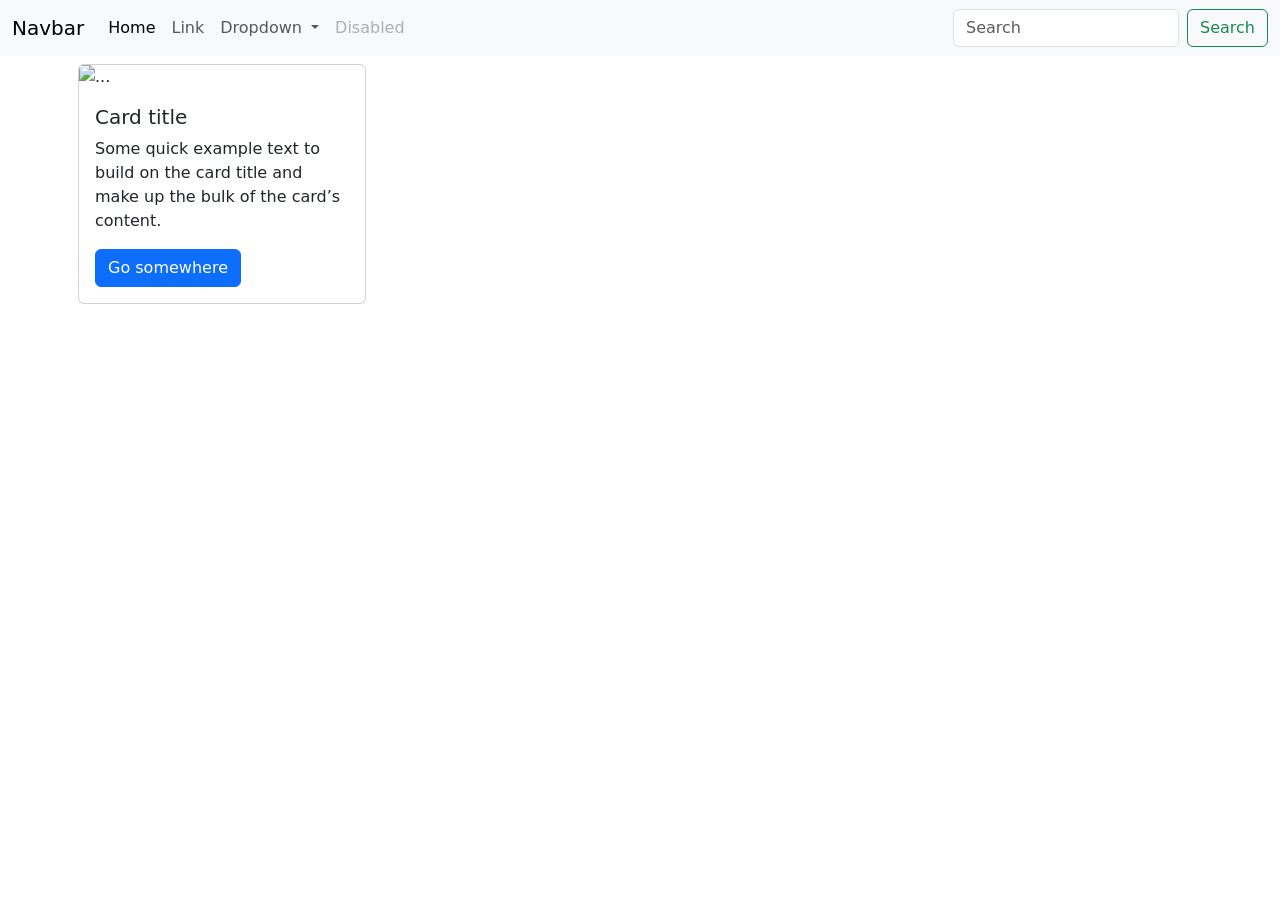
==== index.html @ fd41ba35 "ok" ====
<!DOCTYPE html>
<html lang="en">

<head>
    <meta charset="UTF-8">
    <meta name="viewport" content="width=device-width, initial-scale=1.0">
    <title>Document</title>
    <link rel="stylesheet" href="static/css/style.css">
    <link href="https://cdn.jsdelivr.net/npm/bootstrap@5.3.8/dist/css/bootstrap.min.css" rel="stylesheet"
        integrity="sha384-sRIl4kxILFvY47J16cr9ZwB07vP4J8+LH7qKQnuqkuIAvNWLzeN8tE5YBujZqJLB" crossorigin="anonymous">
</head>

<body>
    <header>
        <nav class="navbar navbar-expand-lg bg-body-tertiary">
            <div class="container-fluid">
                <a class="navbar-brand" href="#">Navbar</a>
                <button class="navbar-toggler" type="button" data-bs-toggle="collapse"
                    data-bs-target="#navbarSupportedContent" aria-controls="navbarSupportedContent"
                    aria-expanded="false" aria-label="Toggle navigation">
                    <span class="navbar-toggler-icon"></span>
                </button>
                <div class="collapse navbar-collapse" id="navbarSupportedContent">
                    <ul class="navbar-nav me-auto mb-2 mb-lg-0">
                        <li class="nav-item">
                            <a class="nav-link active" aria-current="page" href="#">Home</a>
                        </li>
                        <li class="nav-item">
                            <a class="nav-link" href="#">Link</a>
                        </li>
                        <li class="nav-item dropdown">
                            <a class="nav-link dropdown-toggle" href="#" role="button" data-bs-toggle="dropdown"
                                aria-expanded="false">
                                Dropdown
                            </a>
                            <ul class="dropdown-menu">
                                <li><a class="dropdown-item" href="#">Action</a></li>
                                <li><a class="dropdown-item" href="#">Another action</a></li>
                                <li>
                                    <hr class="dropdown-divider">
                                </li>
                                <li><a class="dropdown-item" href="#">Something else here</a></li>
                            </ul>
                        </li>
                        <li class="nav-item">
                            <a class="nav-link disabled" aria-disabled="true">Disabled</a>
                        </li>
                    </ul>
                    <form class="d-flex" role="search">
                        <input class="form-control me-2" type="search" placeholder="Search" aria-label="Search" />
                        <button class="btn btn-outline-success" type="submit">Search</button>
                    </form>
                </div>
            </div>
        </nav>
    </header>
    <div class="container p-2">
        <div class="card" style="width: 18rem;">
            <img src="..." class="card-img-top" alt="...">
            <div class="card-body">
                <h5 class="card-title">Card title</h5>
                <p class="card-text">Some quick example text to build on the card title and make up the bulk of the
                    card’s content.</p>
                <a href="#" class="btn btn-primary" onclick="contruirfrases()">Go somewhere</a>
            </div>
        </div>
    </div>


    <script src="static/js/script.js"></script>
</body>

</html>
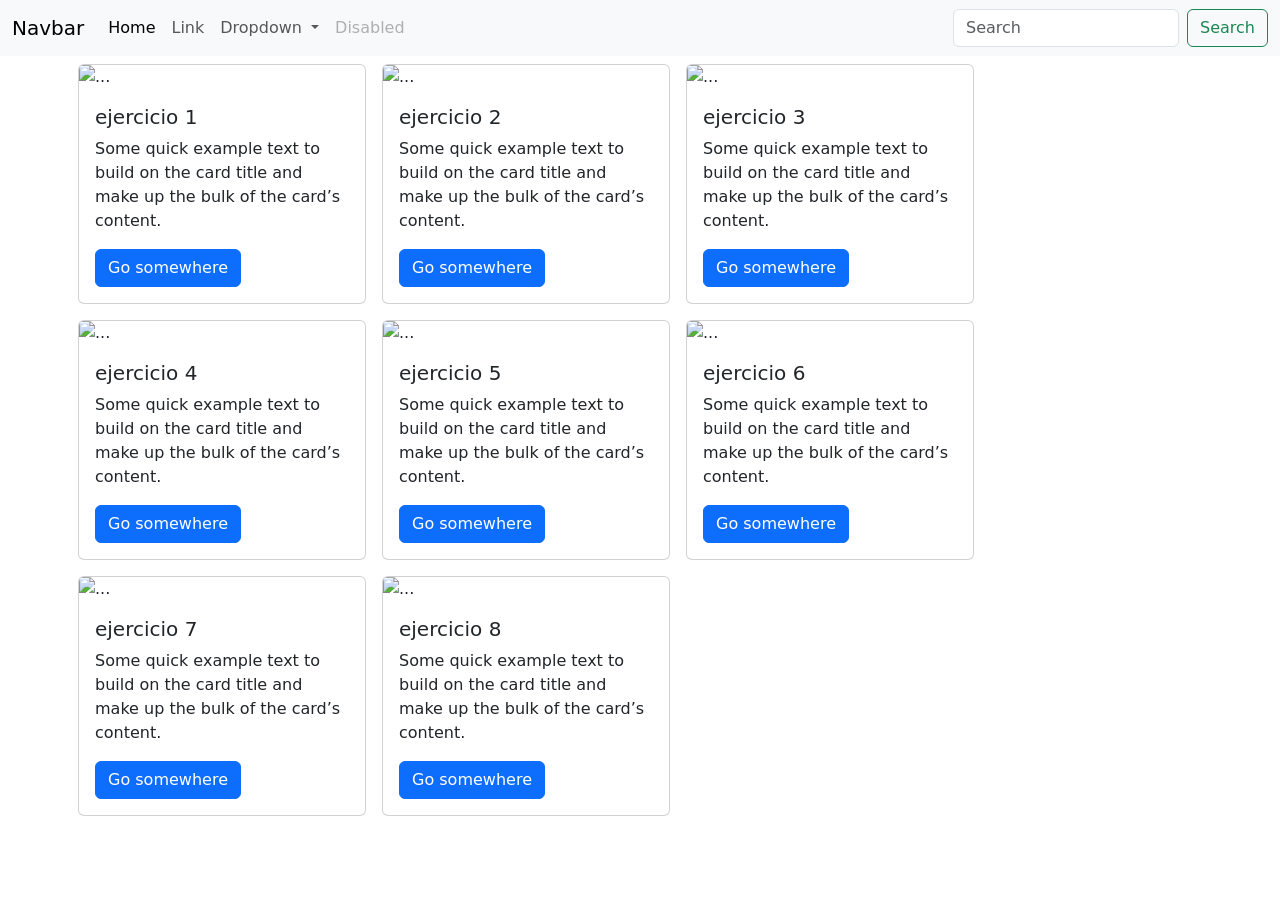
==== commit 81acdf05: "ok" ====
--- a/index.html
+++ b/index.html
@@ -54,16 +54,87 @@
             </div>
         </nav>
     </header>
-    <div class="container p-2">
+    <div class="container p-2 d-flex gap-3 flex-wrap">
         <div class="card" style="width: 18rem;">
             <img src="..." class="card-img-top" alt="...">
             <div class="card-body">
-                <h5 class="card-title">Card title</h5>
+                <h5 class="card-title">ejercicio 1</h5>
                 <p class="card-text">Some quick example text to build on the card title and make up the bulk of the
                     card’s content.</p>
-                <a href="#" class="btn btn-primary" onclick="contruirfrases()">Go somewhere</a>
+                <a href="#" class="btn btn-primary" onclick="contruirFrases()">Go somewhere</a>
             </div>
         </div>
+
+        <div class="card" style="width: 18rem;">
+            <img src="..." class="card-img-top" alt="...">
+            <div class="card-body">
+                <h5 class="card-title">ejercicio 2</h5>
+                <p class="card-text">Some quick example text to build on the card title and make up the bulk of the
+                    card’s content.</p>
+                <a href="#" class="btn btn-primary" onclick="filaEspera()">Go somewhere</a>
+            </div>
+        </div>
+
+        <div class="card" style="width: 18rem;">
+            <img src="..." class="card-img-top" alt="...">
+            <div class="card-body">
+                <h5 class="card-title">ejercicio 3</h5>
+                <p class="card-text">Some quick example text to build on the card title and make up the bulk of the
+                    card’s content.</p>
+                <a href="#" class="btn btn-primary" onclick="redondearDatos()">Go somewhere</a>
+            </div>
+        </div>
+
+        <div class="card" style="width: 18rem;">
+            <img src="..." class="card-img-top" alt="...">
+            <div class="card-body">
+                <h5 class="card-title">ejercicio 4</h5>
+                <p class="card-text">Some quick example text to build on the card title and make up the bulk of the
+                    card’s content.</p>
+                <a href="#" class="btn btn-primary" onclick="javaScripts()">Go somewhere</a>
+            </div>
+        </div>
+
+        <div class="card" style="width: 18rem;">
+            <img src="..." class="card-img-top" alt="...">
+            <div class="card-body">
+                <h5 class="card-title">ejercicio 5</h5>
+                <p class="card-text">Some quick example text to build on the card title and make up the bulk of the
+                    card’s content.</p>
+                <a href="#" class="btn btn-primary" onclick="operarIntruso()">Go somewhere</a>
+            </div>
+        </div>
+
+        <div class="card" style="width: 18rem;">
+            <img src="..." class="card-img-top" alt="...">
+            <div class="card-body">
+                <h5 class="card-title">ejercicio 6</h5>
+                <p class="card-text">Some quick example text to build on the card title and make up the bulk of the
+                    card’s content.</p>
+                <a href="#" class="btn btn-primary" onclick="accionesTraducidas()">Go somewhere</a>
+            </div>
+        </div>
+
+        <div class="card" style="width: 18rem;">
+            <img src="..." class="card-img-top" alt="...">
+            <div class="card-body">
+                <h5 class="card-title">ejercicio 7</h5>
+                <p class="card-text">Some quick example text to build on the card title and make up the bulk of the
+                    card’s content.</p>
+                <a href="#" class="btn btn-primary" onclick="limpiarDatos()">Go somewhere</a>
+            </div>
+        </div>
+
+        <div class="card" style="width: 18rem;">
+            <img src="..." class="card-img-top" alt="...">
+            <div class="card-body">
+                <h5 class="card-title">ejercicio 8</h5>
+                <p class="card-text">Some quick example text to build on the card title and make up the bulk of the
+                    card’s content.</p>
+                <a href="#" class="btn btn-primary" onclick="trabajoMatriz()">Go somewhere</a>
+            </div>
+        </div>
+
     </div>
 
 
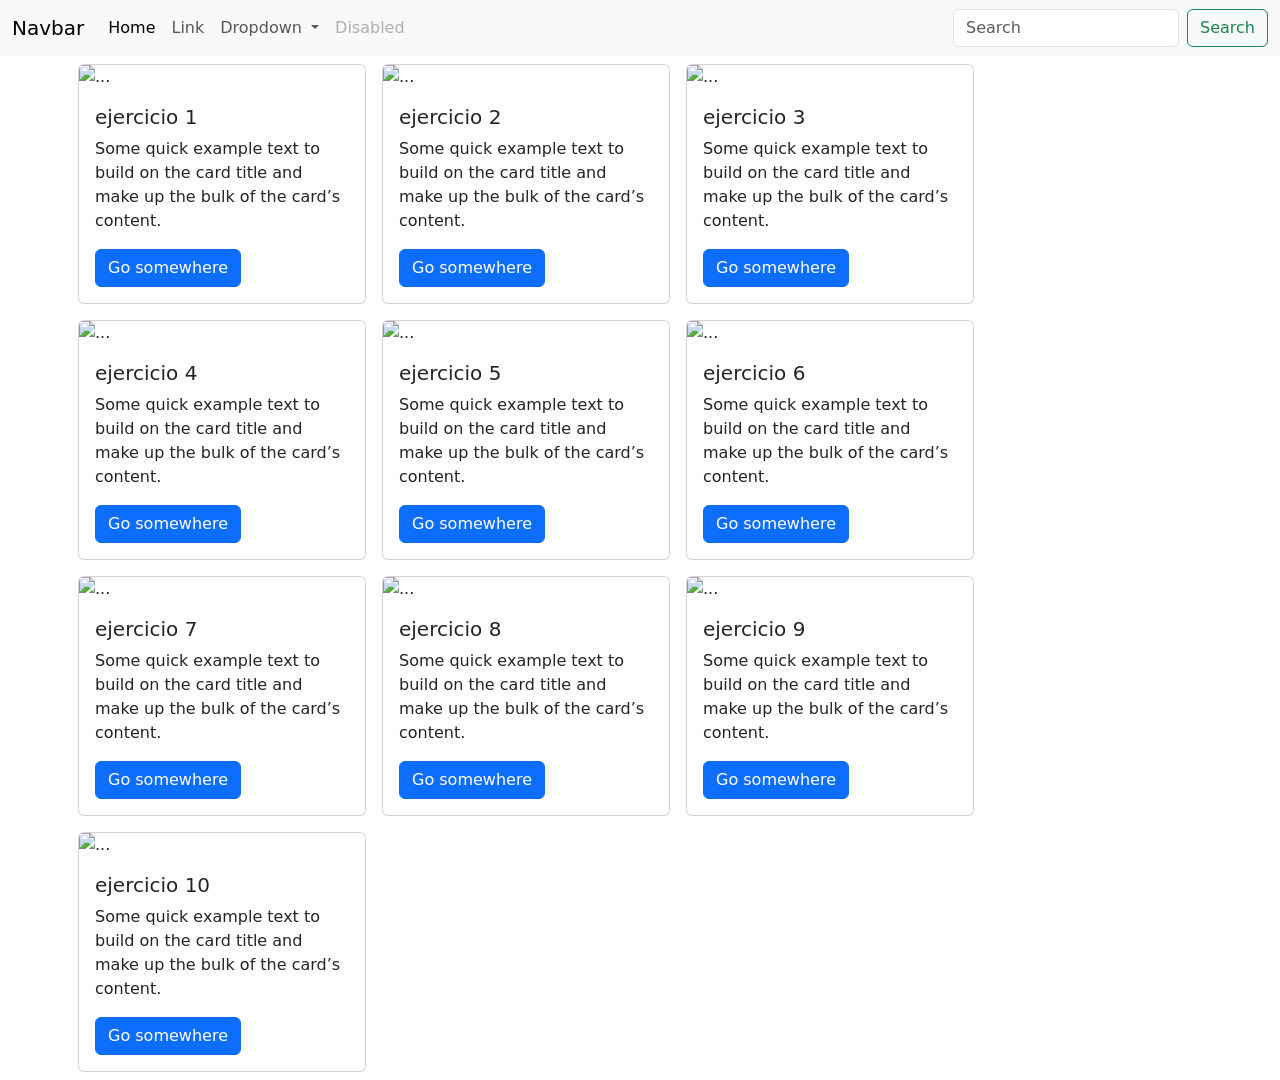
==== commit edd71dd4: "ok" ====
--- a/index.html
+++ b/index.html
@@ -135,6 +135,26 @@
             </div>
         </div>
 
+        <div class="card" style="width: 18rem;">
+            <img src="..." class="card-img-top" alt="...">
+            <div class="card-body">
+                <h5 class="card-title">ejercicio 9</h5>
+                <p class="card-text">Some quick example text to build on the card title and make up the bulk of the
+                    card’s content.</p>
+                <a href="#" class="btn btn-primary" onclick="consultaMedica()">Go somewhere</a>
+            </div>
+        </div>
+
+        <div class="card" style="width: 18rem;">
+            <img src="..." class="card-img-top" alt="...">
+            <div class="card-body">
+                <h5 class="card-title">ejercicio 10</h5>
+                <p class="card-text">Some quick example text to build on the card title and make up the bulk of the
+                    card’s content.</p>
+                <a href="#" class="btn btn-primary" onclick="extraccionProfunda()">Go somewhere</a>
+            </div>
+        </div>
+
     </div>
 
 
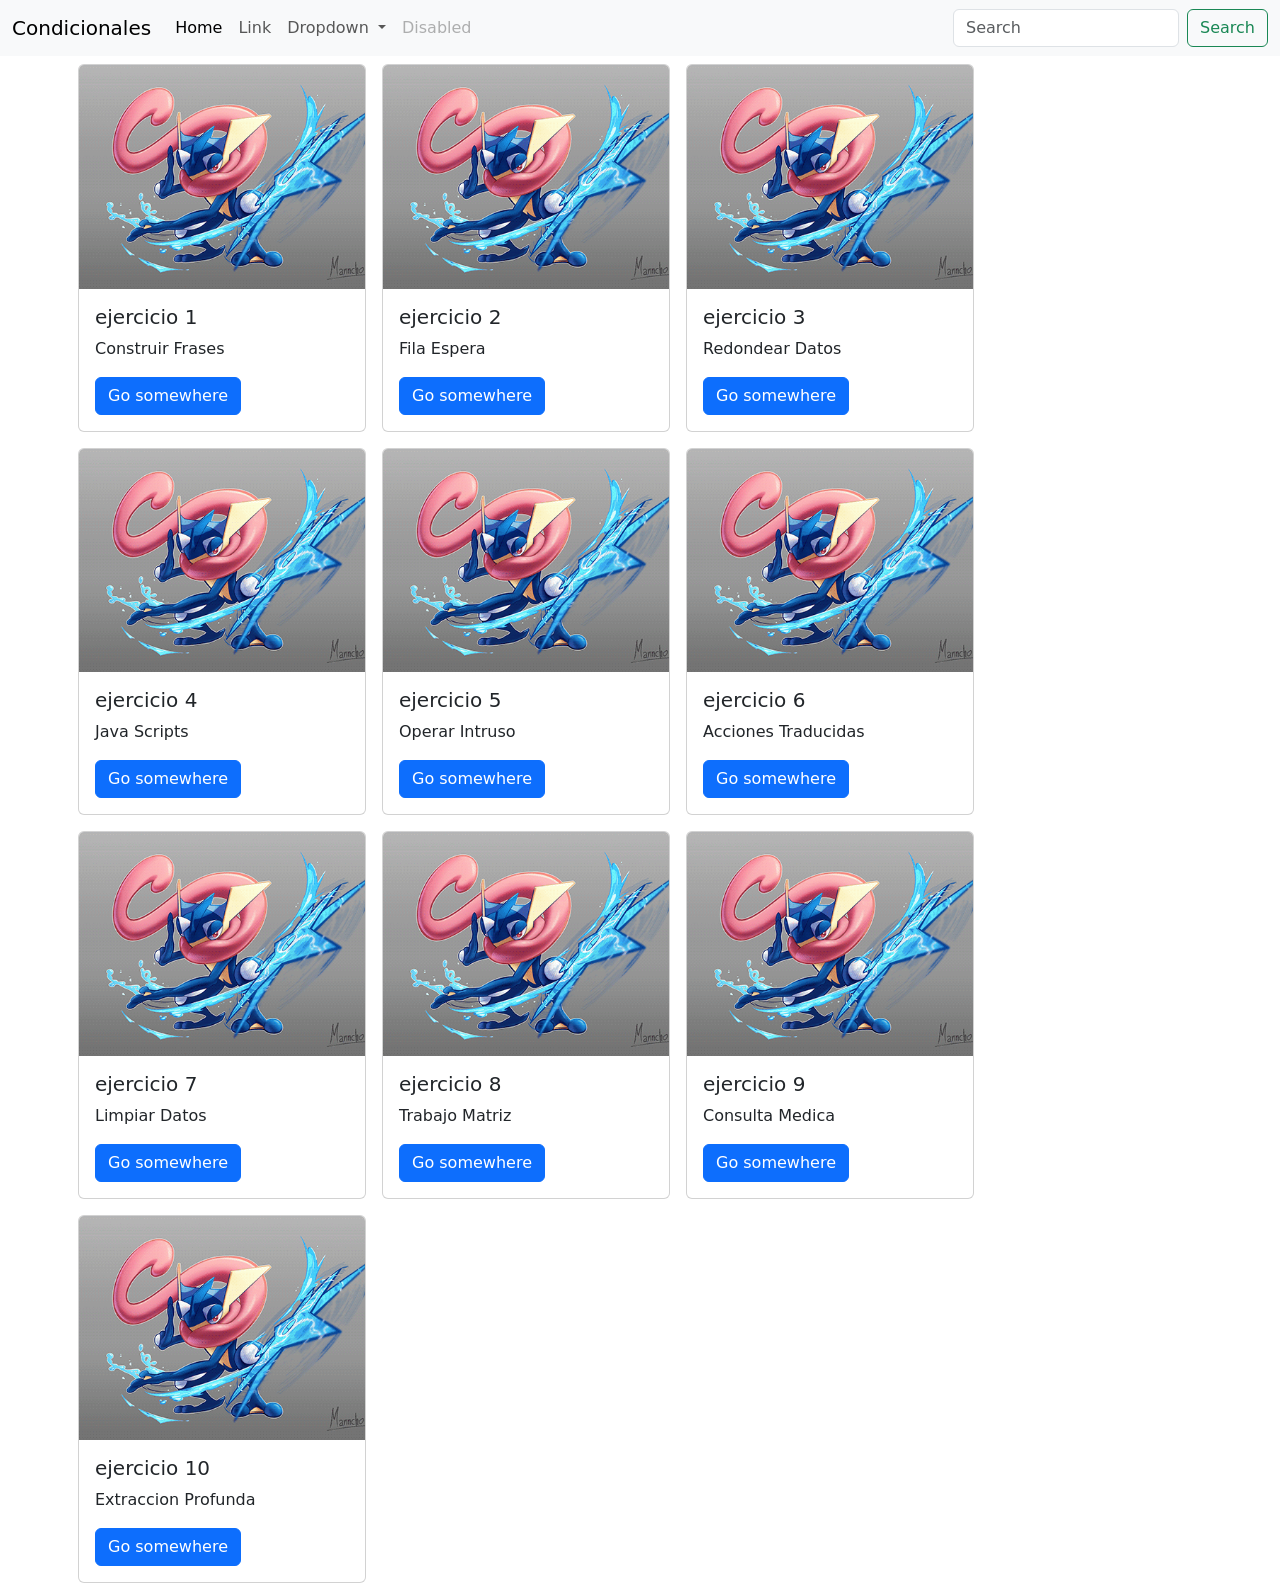
==== commit 446adcf4: "ok" ====
--- a/index.html
+++ b/index.html
@@ -14,7 +14,7 @@
     <header>
         <nav class="navbar navbar-expand-lg bg-body-tertiary">
             <div class="container-fluid">
-                <a class="navbar-brand" href="#">Navbar</a>
+                <a class="navbar-brand" href="#">Condicionales</a>
                 <button class="navbar-toggler" type="button" data-bs-toggle="collapse"
                     data-bs-target="#navbarSupportedContent" aria-controls="navbarSupportedContent"
                     aria-expanded="false" aria-label="Toggle navigation">
@@ -56,101 +56,91 @@
     </header>
     <div class="container p-2 d-flex gap-3 flex-wrap">
         <div class="card" style="width: 18rem;">
-            <img src="..." class="card-img-top" alt="...">
+            <img src="static/images/greninja.png" class="card-img-top" alt="...">
             <div class="card-body">
                 <h5 class="card-title">ejercicio 1</h5>
-                <p class="card-text">Some quick example text to build on the card title and make up the bulk of the
-                    card’s content.</p>
+                <p class="card-text">Construir Frases</p>
                 <a href="#" class="btn btn-primary" onclick="contruirFrases()">Go somewhere</a>
             </div>
         </div>
 
         <div class="card" style="width: 18rem;">
-            <img src="..." class="card-img-top" alt="...">
+            <img src="static/images/greninja.png" class="card-img-top" alt="...">
             <div class="card-body">
                 <h5 class="card-title">ejercicio 2</h5>
-                <p class="card-text">Some quick example text to build on the card title and make up the bulk of the
-                    card’s content.</p>
+                <p class="card-text">Fila Espera</p>
                 <a href="#" class="btn btn-primary" onclick="filaEspera()">Go somewhere</a>
             </div>
         </div>
 
         <div class="card" style="width: 18rem;">
-            <img src="..." class="card-img-top" alt="...">
+            <img src="static/images/greninja.png" class="card-img-top" alt="...">
             <div class="card-body">
                 <h5 class="card-title">ejercicio 3</h5>
-                <p class="card-text">Some quick example text to build on the card title and make up the bulk of the
-                    card’s content.</p>
+                <p class="card-text">Redondear Datos</p>
                 <a href="#" class="btn btn-primary" onclick="redondearDatos()">Go somewhere</a>
             </div>
         </div>
 
         <div class="card" style="width: 18rem;">
-            <img src="..." class="card-img-top" alt="...">
+            <img src="static/images/greninja.png" class="card-img-top" alt="...">
             <div class="card-body">
                 <h5 class="card-title">ejercicio 4</h5>
-                <p class="card-text">Some quick example text to build on the card title and make up the bulk of the
-                    card’s content.</p>
+                <p class="card-text">Java Scripts</p>
                 <a href="#" class="btn btn-primary" onclick="javaScripts()">Go somewhere</a>
             </div>
         </div>
 
         <div class="card" style="width: 18rem;">
-            <img src="..." class="card-img-top" alt="...">
+            <img src="static/images/greninja.png" class="card-img-top" alt="...">
             <div class="card-body">
                 <h5 class="card-title">ejercicio 5</h5>
-                <p class="card-text">Some quick example text to build on the card title and make up the bulk of the
-                    card’s content.</p>
+                <p class="card-text">Operar Intruso</p>
                 <a href="#" class="btn btn-primary" onclick="operarIntruso()">Go somewhere</a>
             </div>
         </div>
 
         <div class="card" style="width: 18rem;">
-            <img src="..." class="card-img-top" alt="...">
+            <img src="static/images/greninja.png" class="card-img-top" alt="...">
             <div class="card-body">
                 <h5 class="card-title">ejercicio 6</h5>
-                <p class="card-text">Some quick example text to build on the card title and make up the bulk of the
-                    card’s content.</p>
+                <p class="card-text">Acciones Traducidas</p>
                 <a href="#" class="btn btn-primary" onclick="accionesTraducidas()">Go somewhere</a>
             </div>
         </div>
 
         <div class="card" style="width: 18rem;">
-            <img src="..." class="card-img-top" alt="...">
+            <img src="static/images/greninja.png" class="card-img-top" alt="...">
             <div class="card-body">
                 <h5 class="card-title">ejercicio 7</h5>
-                <p class="card-text">Some quick example text to build on the card title and make up the bulk of the
-                    card’s content.</p>
+                <p class="card-text">Limpiar Datos</p>
                 <a href="#" class="btn btn-primary" onclick="limpiarDatos()">Go somewhere</a>
             </div>
         </div>
 
         <div class="card" style="width: 18rem;">
-            <img src="..." class="card-img-top" alt="...">
+            <img src="static/images/greninja.png" class="card-img-top" alt="...">
             <div class="card-body">
                 <h5 class="card-title">ejercicio 8</h5>
-                <p class="card-text">Some quick example text to build on the card title and make up the bulk of the
-                    card’s content.</p>
+                <p class="card-text">Trabajo Matriz</p>
                 <a href="#" class="btn btn-primary" onclick="trabajoMatriz()">Go somewhere</a>
             </div>
         </div>
 
         <div class="card" style="width: 18rem;">
-            <img src="..." class="card-img-top" alt="...">
+            <img src="static/images/greninja.png" class="card-img-top" alt="...">
             <div class="card-body">
                 <h5 class="card-title">ejercicio 9</h5>
-                <p class="card-text">Some quick example text to build on the card title and make up the bulk of the
-                    card’s content.</p>
+                <p class="card-text">Consulta Medica</p>
                 <a href="#" class="btn btn-primary" onclick="consultaMedica()">Go somewhere</a>
             </div>
         </div>
 
         <div class="card" style="width: 18rem;">
-            <img src="..." class="card-img-top" alt="...">
+            <img src="static/images/greninja.png" class="card-img-top" alt="...">
             <div class="card-body">
                 <h5 class="card-title">ejercicio 10</h5>
-                <p class="card-text">Some quick example text to build on the card title and make up the bulk of the
-                    card’s content.</p>
+                <p class="card-text">Extraccion Profunda</p>
                 <a href="#" class="btn btn-primary" onclick="extraccionProfunda()">Go somewhere</a>
             </div>
         </div>
